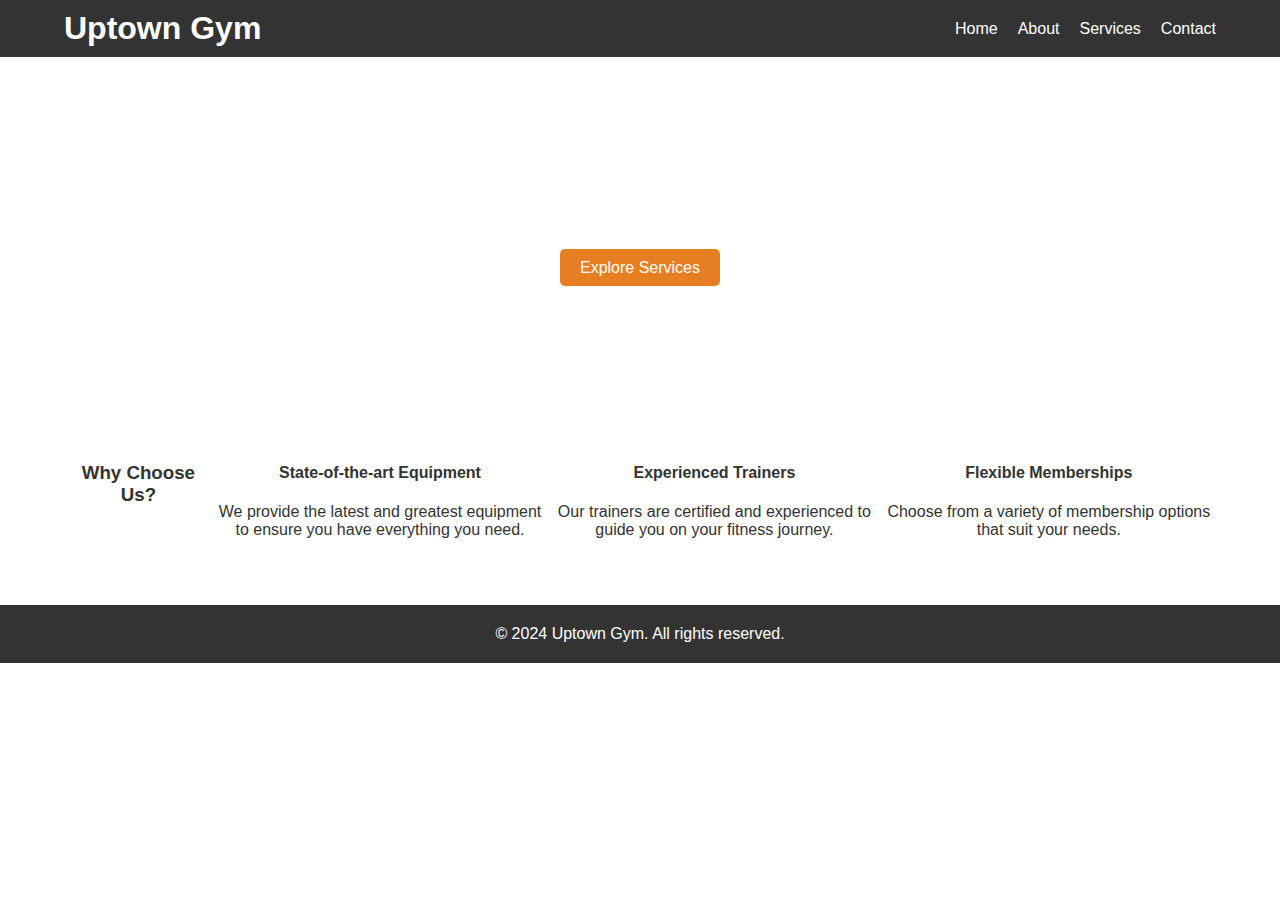
==== index.html @ 62a11176 "first commit" ====
<!DOCTYPE html>
<html lang="en">
<head>
    <meta charset="UTF-8">
    <meta name="viewport" content="width=device-width, initial-scale=1.0">
    <title>Uptown Gym</title>
    <link rel="stylesheet" href="styles.css">
</head>
<body>
    <header>
        <div class="container">
            <h1>Uptown Gym</h1>
            <nav>
                <ul>
                    <li><a href="index.html">Home</a></li>
                    <li><a href="about.html">About</a></li>
                    <li><a href="services.html">Services</a></li>
                    <li><a href="contact.html">Contact</a></li>
                </ul>
            </nav>
        </div>
    </header>
    
    <section class="hero">
        <div class="container">
            <h2>Welcome to Uptown Gym</h2>
            <p>Your fitness journey starts here.</p>
            <a href="services.html" class="btn">Explore Services</a>
            <p style="background-image: url('/images/gym.jpeg');"></p>
        </div>
    </section>

    <section class="features">
        <div class="container">
            <h3>Why Choose Us?</h3>
            <div class="feature">
                <h4>State-of-the-art Equipment</h4>
                <p>We provide the latest and greatest equipment to ensure you have everything you need.</p>
            </div>
            <div class="feature">
                <h4>Experienced Trainers</h4>
                <p>Our trainers are certified and experienced to guide you on your fitness journey.</p>
            </div>
            <div class="feature">
                <h4>Flexible Memberships</h4>
                <p>Choose from a variety of membership options that suit your needs.</p>
            </div>
        </div>
    </section>

    <footer>
        <div class="container">
            <p>&copy; 2024 Uptown Gym. All rights reserved.</p>
        </div>
    </footer>
</body>
</html>
---- styles.css ----
body {
    font-family: Arial, sans-serif;
    margin: 0;
    padding: 0;
    color: #333;
}

header {
    background: #333;
    color: #fff;
    padding: 10px 0;
}

header .container {
    display: flex;
    justify-content: space-between;
    align-items: center;
    width: 90%;
    margin: auto;
}

header h1 {
    margin: 0;
}

header nav ul {
    list-style: none;
    margin: 0;
    padding: 0;
    display: flex;
}

header nav ul li {
    margin-left: 20px;
}

header nav ul li a {
    color: #fff;
    text-decoration: none;
}

.hero {
    background-image:url(images/gym.jpeg) no-repeat center center/cover;
    color: #fff;
    padding: 100px 0;
    text-align: center;
}

.hero .btn {
    background: #e67e22;
    color: #fff;
    padding: 10px 20px;
    text-decoration: none;
    border-radius: 5px;
}

.features {
    padding: 50px 0;
    text-align: center;
}

.features .container {
    display: flex;
    justify-content: space-around;
}

.feature {
    width: 30%;
}

footer {
    background: #333;
    color: #fff;
    text-align: center;
    padding: 20px 0;
}

footer p {
    margin: 0;
}

.about, .services, .contact {
    padding: 50px 0;
}

.container {
    width: 90%;
    margin: auto;
}

form {
    display: flex;
    flex-direction: column;
}

form label {
    margin-top: 10px;
}

form input, form textarea {
    margin-top: 5px;
    padding: 10px;
    width: 100%;
    box-sizing: border-box;
}

form .btn {
    margin-top: 10px;
    background: #e67e22;
    color: #fff;
    padding: 10px;
    border: none;
    border-radius: 5px;
    cursor: pointer;
}
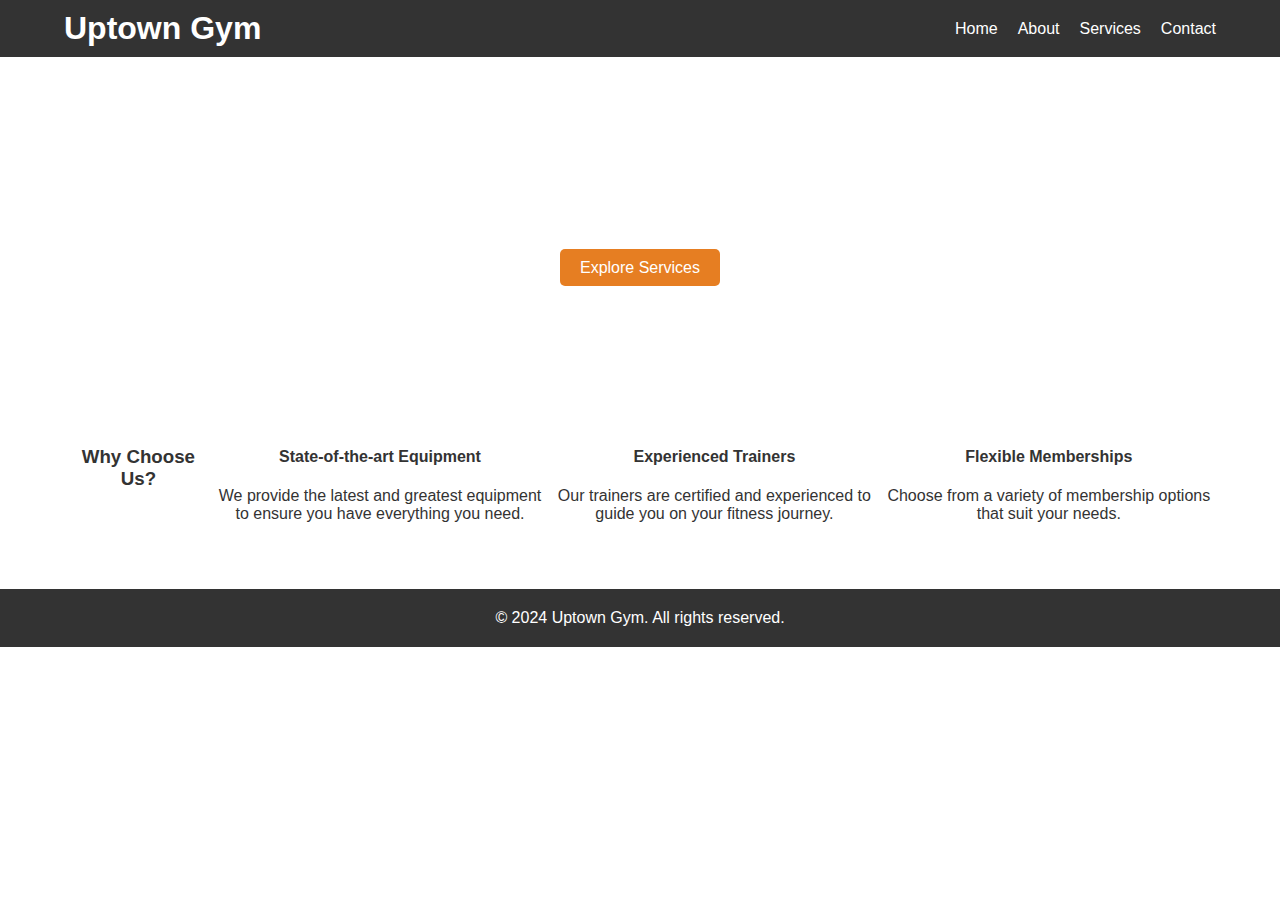
==== commit 47958b2e: "EDIT" ====
--- a/index.html
+++ b/index.html
@@ -26,7 +26,6 @@
             <h2>Welcome to Uptown Gym</h2>
             <p>Your fitness journey starts here.</p>
             <a href="services.html" class="btn">Explore Services</a>
-            <p style="background-image: url('/images/gym.jpeg');"></p>
         </div>
     </section>
 
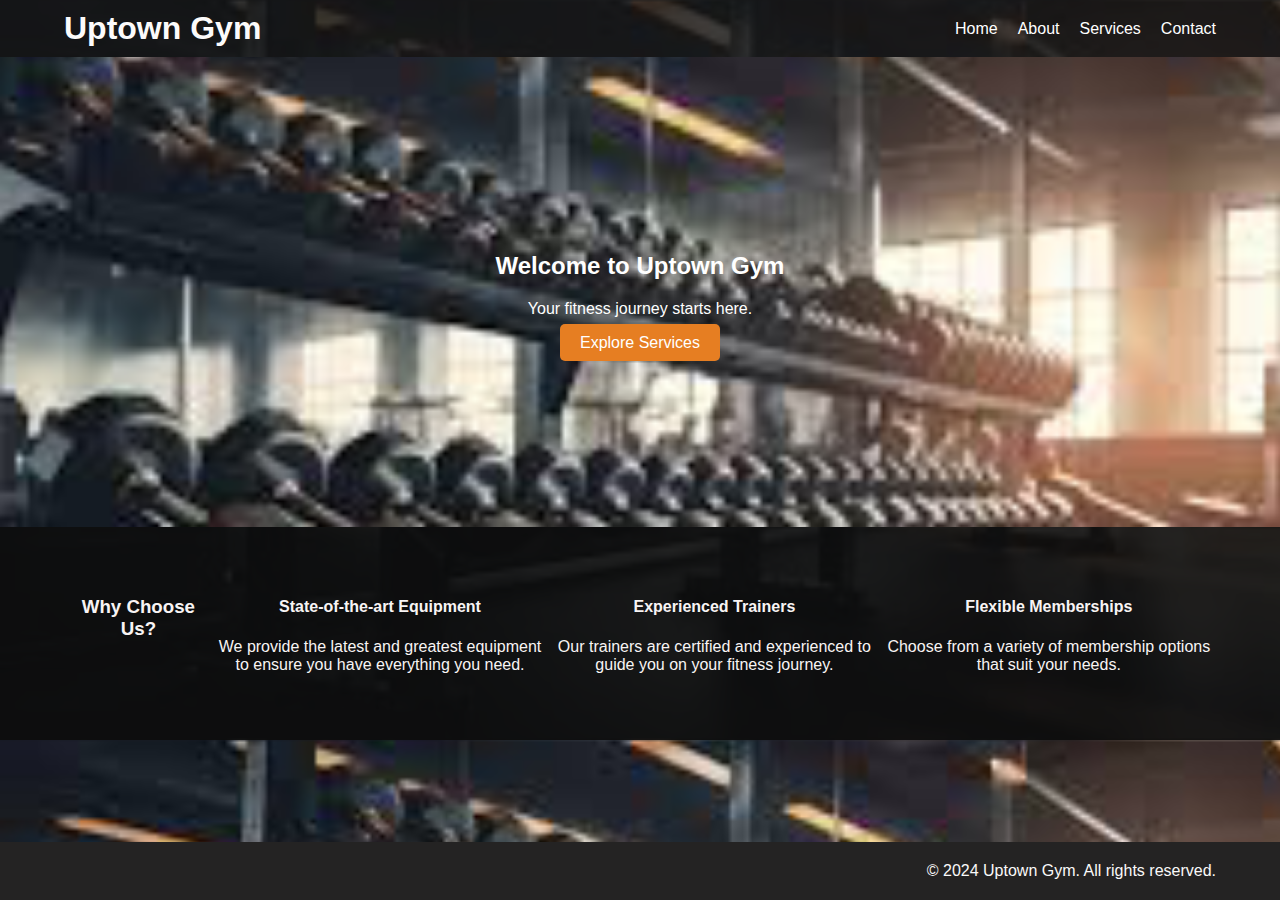
==== commit dde93f51: "bootstrap" ====
--- a/index.html
+++ b/index.html
@@ -4,7 +4,7 @@
     <meta charset="UTF-8">
     <meta name="viewport" content="width=device-width, initial-scale=1.0">
     <title>Uptown Gym</title>
-    <link rel="stylesheet" href="styles.css">
+    <link rel="stylesheet" href="css/styles.css">
 </head>
 <body>
     <header>
--- a/css/styles.css
+++ b/css/styles.css
@@ -0,0 +1,129 @@
+body {
+    font-family: Arial, sans-serif;
+    margin: 0;
+    padding: 0;
+    color: #f8f4f4;
+    background-image: url('/images/gym.png');
+    background-size: cover;
+}
+
+header {
+    background: rgba(20, 20, 20, 0.8); /* Semi-transparent background */
+    color: #fcfbfb;
+    padding: 10px 0;
+}
+
+header .container {
+    display: flex;
+    justify-content: space-between;
+    align-items: center;
+    width: 90%;
+    margin: auto;
+}
+
+header h1 {
+    margin: 0;
+}
+
+header nav ul {
+    list-style: none;
+    margin: 0;
+    padding: 0;
+    display: flex;
+}
+
+header nav ul li {
+    margin-left: 20px;
+}
+
+header nav ul li a {
+    color: #fff;
+    text-decoration: none;
+}
+
+.hero {
+        background: url('../images/gym.png') no-repeat center center fixed;
+        background-size: cover;
+        color: #fff;
+        padding: 10px 0;
+        text-align: center;
+        height: 50vh; /* Make the hero section take up full viewport height */
+        display: flex;
+        justify-content: center;
+        align-items: center;
+        flex-direction: column;
+    }
+
+.hero .btn {
+    background: #e67e22;
+    color: #fff;
+    padding: 10px 20px;
+    text-decoration: none;
+    border-radius: 5px;
+}
+
+.features {
+    padding: 50px 0;
+    text-align: center;
+    background: rgba(12, 12, 12, 0.9); /* Light background for text contrast */
+}
+
+.features .container {
+    display: flex;
+    justify-content: space-around;
+}
+
+.feature {
+    width: 30%;
+}
+
+footer {
+    color: #faf9f9;
+    text-align: right;
+    padding: 20px 0;
+    position: fixed;
+    left: 0;
+    bottom: 0;
+    width: 100%;
+    background-color: #242323;
+}
+
+footer p {
+    margin: 0;
+}
+
+.about, .services, .contact {
+    padding: 110px 0;
+    background-color: rgba(32, 31, 31, 0.9); /* Light background for text contrast */
+}
+
+.container {
+    width: 90%;
+    margin: auto;
+}
+
+form {
+    display: flex;
+    flex-direction: column;
+}
+
+form label {
+    margin-top: 10px;
+}
+
+form input, form textarea {
+    margin-top: 5px;
+    padding: 10px;
+    width: 100%;
+    box-sizing: border-box;
+}
+
+form .btn {
+    margin-top: 10px;
+    background: #e67e22;
+    color: #fff;
+    padding: 10px;
+    border: none;
+    border-radius: 5px;
+    cursor: pointer;
+}
